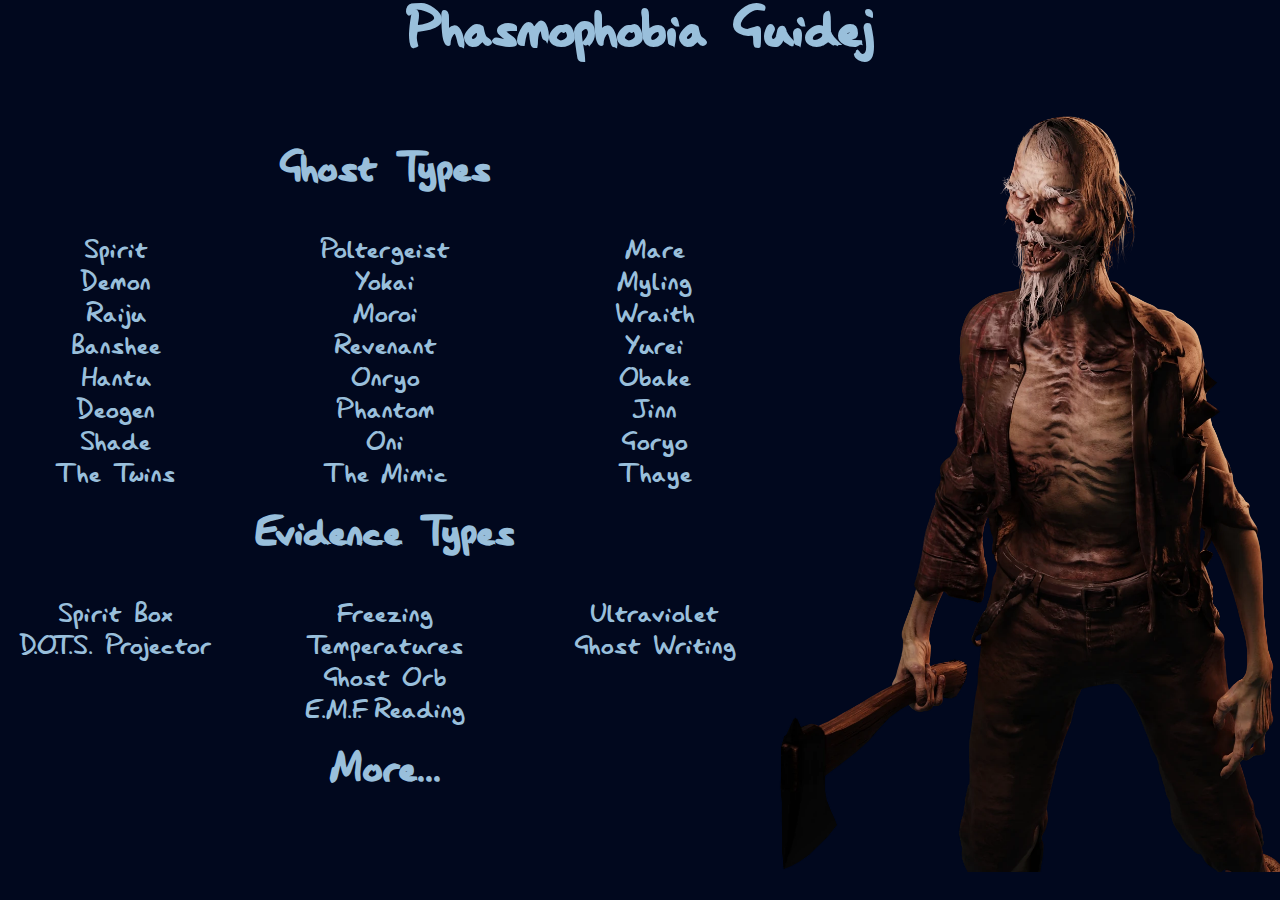
==== index.html @ 20608909 "format" ====
<html lang="en">

<head>
    <meta charset="UTF-8">
    <meta name="viewport" content="width=device-width, initial-scale=1.0">
    <title>Phasmophobia Guide</title>
    <link rel="stylesheet" href="styles.css">
</head>
<body>
    <h1>
        Phasmophobia Guidej
    </h1>

    <div style="position: relative;">
        <img src="homepage_ghost.png" width="auto" height="85%" style="float: right; left: 5%; margin-top: 0px;">
    </div>
     
    <div class="wrapper">
        <h2>
            Ghost Types
        </h2>
        <div class="ghost-wrapper">
            <div class = "gcol1">
                <a href="ghost types/spirit.html" style="display:inline-block; text-decoration:none; color:#99bfdb;" class="Spirit"><div>Spirit</div></a>
                <a href="ghost types/demon.html" style="display:inline-block; text-decoration:none; color:#99bfdb; margin-left: 0%;" class = "Demon"><div>Demon</div></a>
                <a href="ghost types/raiju.html" style="display:inline-block; text-decoration:none; color:#99bfdb; margin-left: 0%;" class = "Raiju"><div>Raiju</div></a>
                <a href="ghost types/banshee.html" style="display:inline-block; text-decoration:none; color:#99bfdb; margin-left: 0%;" class = "Banshee"><div>Banshee</div></a>
                <a href="ghost types/hantu.html" style="display:inline-block; text-decoration:none; color:#99bfdb; margin-left: 0%;" class = "Hantu"><div>Hantu</div></a>
                <a href="ghost types/deogen.html" style="display:inline-block; text-decoration:none; color:#99bfdb; margin-left: 0%;" class = "Deogen"><div>Deogen</div></a>
                <a href="ghost types/shade.html" style="display:inline-block; text-decoration:none; color:#99bfdb; margin-left: 0%;" class = "Shade"><div>Shade</div></a>
                <a href="ghost types/the_twins.html" style="display:inline-block; text-decoration:none; color:#99bfdb; margin-left: 0%;" class = "The_Twins"><div>The Twins</div></a>
            </div>
    
            <div class = "gcol2">
                <a href="ghost types/poltergeist.html" style="display:inline-block; text-decoration:none; color:#99bfdb; margin-left: 0%;" class = "Poltergeist"><div>Poltergeist</div></a>
                <a href="ghost types/yokai.html" style="display:inline-block; text-decoration:none; color:#99bfdb; margin-left: 0%;" class = "Yokai"><div>Yokai</div></a>
                <a href="ghost types/moroi.html" style="display:inline-block; text-decoration:none; color:#99bfdb; margin-left: 0%;" class = "Moroi"><div>Moroi</div></a>
                <a href="ghost types/revenant.html" style="display:inline-block; text-decoration:none; color:#99bfdb; margin-left: 0%;" class = "Revenant"><div>Revenant</div></a>
                <a href="ghost types/onryo.html" style="display:inline-block; text-decoration:none; color:#99bfdb; margin-left: 0%;" class = "Onryo"><div>Onryo</div></a>
                <a href="ghost types/phantom.html" style="display:inline-block; text-decoration:none; color:#99bfdb; margin-left: 0%;" class = "Phantom"><div>Phantom</div></a>
                <a href="ghost types/oni.html" style="display:inline-block; text-decoration:none; color:#99bfdb; margin-left: 0%;" class = "Oni"><div>Oni</div></a>
                <a href="ghost types/the_mimic.html" style="display:inline-block; text-decoration:none; color:#99bfdb; margin-left: 0%;" class = "The_Mimic"><div>The Mimic</div></a>
            </div>
                
            <div class = "gcol3">
                <a href="ghost types/mare.html" style="display:inline-block; text-decoration:none; color:#99bfdb; margin-left: 0%;" class = "Mare"><div>Mare</div></a>
                <a href="ghost types/myling.html" style="display:inline-block; text-decoration:none; color:#99bfdb; margin-left: 0%;" class = "Myling"><div>Myling</div></a>
                <a href="ghost types/wraith.html" style="display:inline-block; text-decoration:none; color:#99bfdb; margin-left: 0%;" class = "Wraith"><div>Wraith</div></a>
                <a href="ghost types/yurei.html" style="display:inline-block; text-decoration:none; color:#99bfdb; margin-left: 0%;" class = "Yurei"><div>Yurei</div></a>
                <a href="ghost types/obake.html" style="display:inline-block; text-decoration:none; color:#99bfdb; margin-left: 0%;" class = "Obake"><div>Obake</div></a>
                <a href="ghost types/jinn.html" style="display:inline-block; text-decoration:none; color:#99bfdb; margin-left: 0%;" class = "Jinn"><div>Jinn</div></a>
                <a href="ghost types/goryo.html" style="display:inline-block; text-decoration:none; color:#99bfdb; margin-left: 0%;" class = "Goryo"><div>Goryo</div></a>
                <a href="ghost types/thaye.html" style="display:inline-block; text-decoration:none; color:#99bfdb; margin-left: 0%;" class = "Thaye"><div>Thaye</div></a>
            </div>   
        </div>
        
        <h2>
            Evidence Types
        </h2>

        <div class="evidence-wrapper">
            <div class = "ecol1">
                <a href="evidence/box" style="display:inline-block; text-decoration:none; color:#99bfdb; margin-left: 0%;" class = "box"><div>Spirit Box</div></a>
                <a href="dots/box" style="display:inline-block; text-decoration:none; color:#99bfdb; margin-left: 0%;" class = "dots"><div>D.O.T.S. Projector</div></a>
            </div>
    
            <div class = "ecol2">
                <a href="evidence/freezing" style="display:inline-block; text-decoration:none; color:#99bfdb; margin-left: 0%;" class = "freezing"><div>Freezing Temperatures</div></a>
                <a href="evidence/orb" style="display:inline-block; text-decoration:none; color:#99bfdb; margin-left: 0%;" class = "orb"><div>Ghost Orb</div></a>
                <a href="evidence/emf" style="display:inline-block; text-decoration:none; color:#99bfdb; margin-left: 0%;" class = "emf"><div>E.M.F. Reading</div></a>
            </div>
    
            <div class = "ecol3">
                <a href="evidence/uv" style="display:inline-block; text-decoration:none; color:#99bfdb; margin-left: 0%;" class = "uv"><div>Ultraviolet</div></a>
                <a href="evidence/writing" style="display:inline-block; text-decoration:none; color:#99bfdb; margin-left: 0%;" class = "writing"><div>Ghost Writing</div></a>
            </div>
        </div>

        <a href="other/more.html" style="display:inline-block; text-decoration:none;" class = "more">
            <h2>More...</h2>
        </a>

    </div>
</body>
</html>
---- styles.css ----
@font-face {
    font-family: 'lazy_dog';
    src: url('lazy_dog.ttf') format('truetype');
}

body {
    margin: .5;
    background: #01081e;
    opacity: 1;
    text-align: center;
    font-size: xx-large;
    font-family: 'lazy_dog', sans-serif;
    
}

h1 {
    color: #99bfdb;
    font-size: 2em;
    text-align: center;
}

h2 {
    color: #99bfdb;
    font-size: 1.5em;
    text-align: center;
}

.wrapper {
    display: flex;
    flex-direction: column;
}

.ghost-wrapper{
    display: flex;
    justify-content: space-between;
}

.evidence-wrapper {
    display: flex;
    justify-content: space-between;

}

.gcol1,
.gcol2,
.gcol3 {
    flex-basis: 30%;
    display: flex;
    flex-direction: column;
    align-items: center;
    margin-bottom: -20px;
}

.ecol1,
.ecol2,
.ecol3 {
    flex-basis: 30%;
    display: flex;
    flex-direction: column;
    align-items: center;
    margin-bottom: -20px;
}
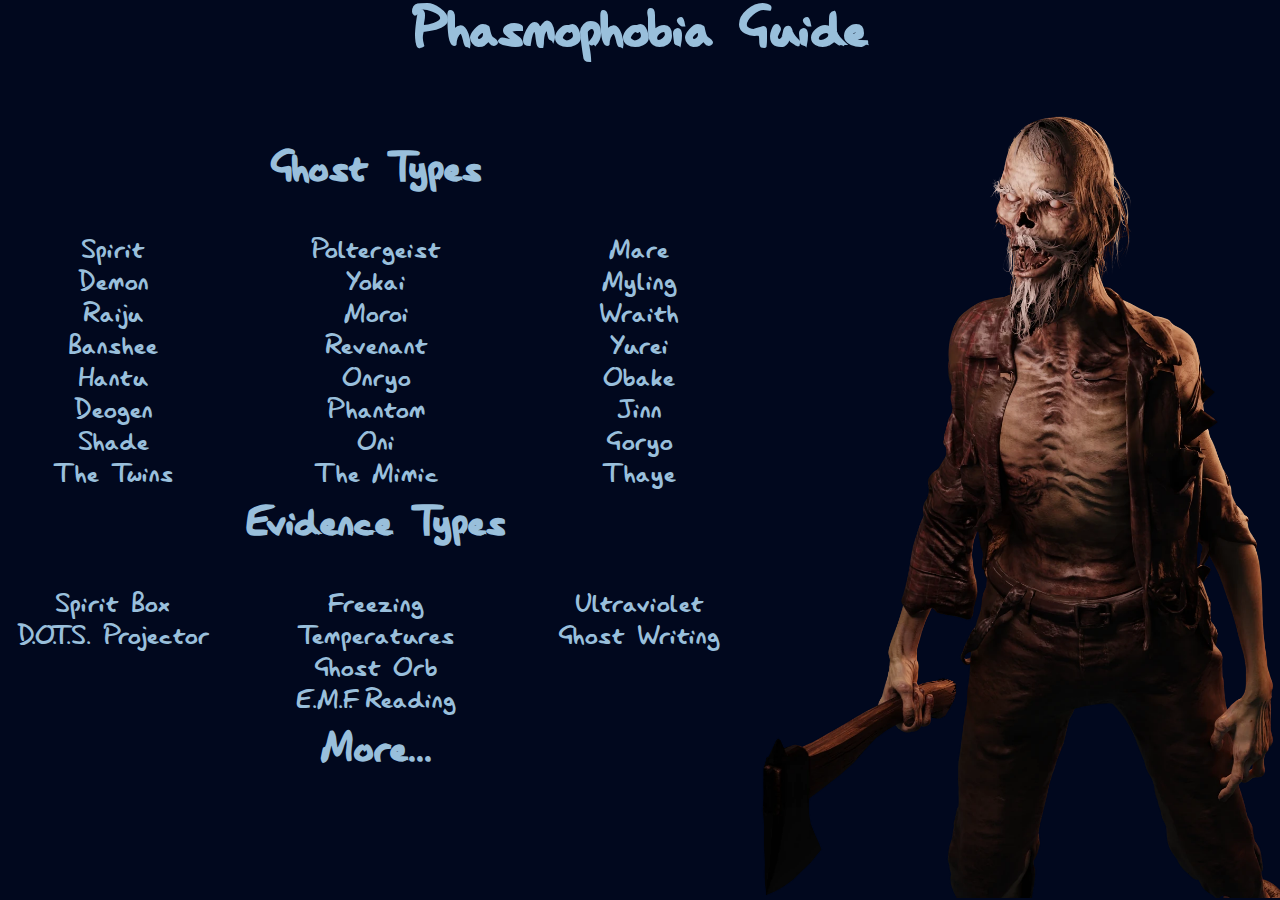
==== commit ecec8235: "format" ====
--- a/index.html
+++ b/index.html
@@ -8,11 +8,11 @@
 </head>
 <body>
     <h1>
-        Phasmophobia Guidej
+        Phasmophobia Guide
     </h1>
 
     <div style="position: relative;">
-        <img src="homepage_ghost.png" width="auto" height="85%" style="float: right; left: 5%; margin-top: 0px;">
+        <img src="homepage_ghost.png" width="auto" height="88%" style="float: right; left: 5%; margin-top: 0px;">
     </div>
      
     <div class="wrapper">
--- a/styles.css
+++ b/styles.css
@@ -48,7 +48,7 @@
     display: flex;
     flex-direction: column;
     align-items: center;
-    margin-bottom: -20px;
+    margin-bottom: -30px;
 }
 
 .ecol1,
@@ -58,6 +58,6 @@
     display: flex;
     flex-direction: column;
     align-items: center;
-    margin-bottom: -20px;
+    margin-bottom: -30px;
 }
 
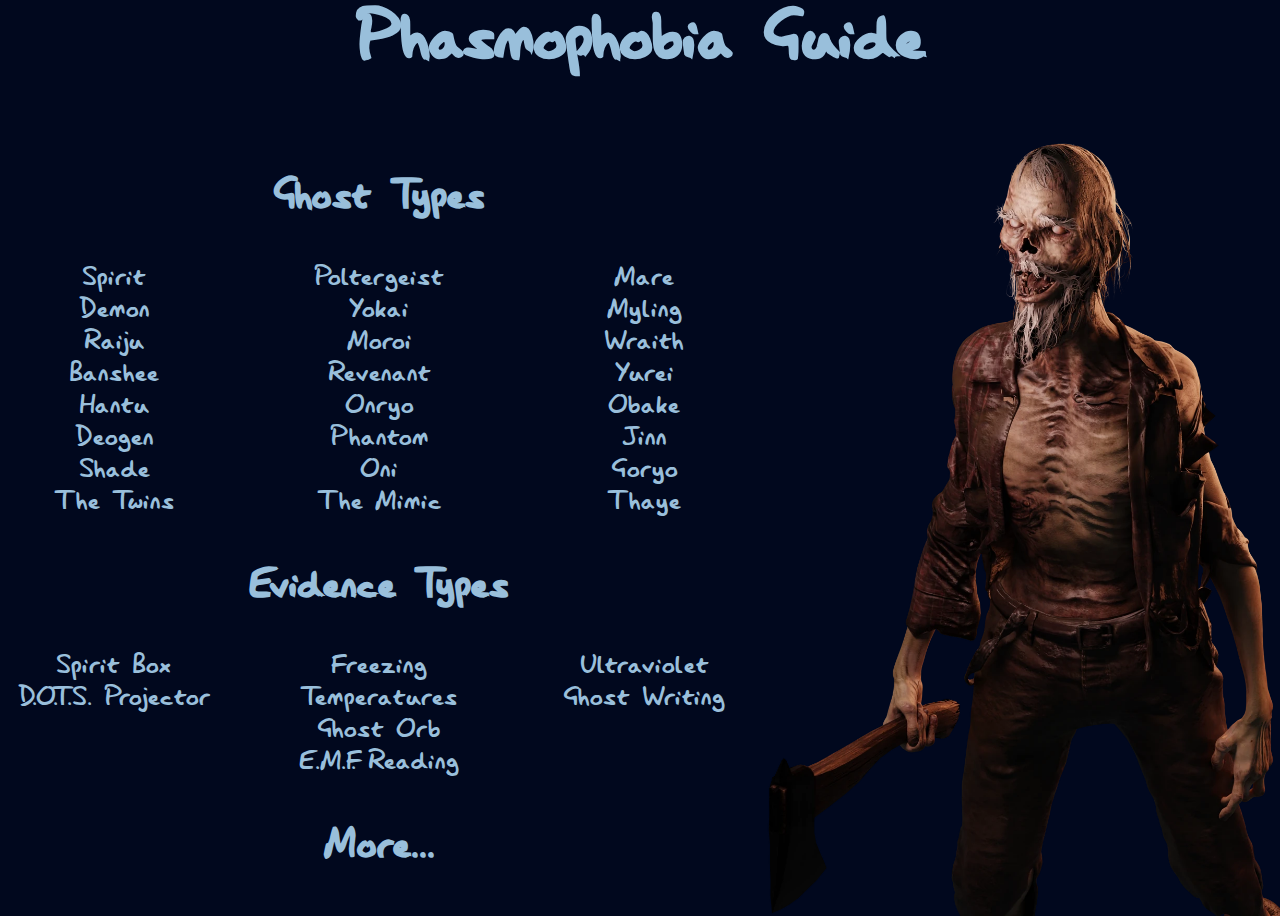
==== commit 0aae3a71: "formatting" ====
--- a/index.html
+++ b/index.html
@@ -12,7 +12,7 @@
     </h1>
 
     <div style="position: relative;">
-        <img src="homepage_ghost.png" width="auto" height="88%" style="float: right; left: 5%; margin-top: 0px;">
+        <img src="homepage_ghost.png" width="auto" height="87%" style="float: right; left: 5%; margin-top: 0px;">
     </div>
      
     <div class="wrapper">
--- a/styles.css
+++ b/styles.css
@@ -15,7 +15,7 @@
 
 h1 {
     color: #99bfdb;
-    font-size: 2em;
+    font-size: 2.5em;
     text-align: center;
 }
 
@@ -25,9 +25,17 @@
     text-align: center;
 }
 
+h3 {
+    color: #99bfdb;
+    font-size: 1.5em;
+    text-align: left;
+    margin-bottom: -10px;
+}
+
 .wrapper {
     display: flex;
     flex-direction: column;
+    color: #99bfdb;
 }
 
 .ghost-wrapper{
@@ -48,7 +56,7 @@
     display: flex;
     flex-direction: column;
     align-items: center;
-    margin-bottom: -30px;
+    margin-bottom: 5px;
 }
 
 .ecol1,
@@ -58,6 +66,7 @@
     display: flex;
     flex-direction: column;
     align-items: center;
-    margin-bottom: -30px;
+    margin-bottom: 5px;
 }
 
+
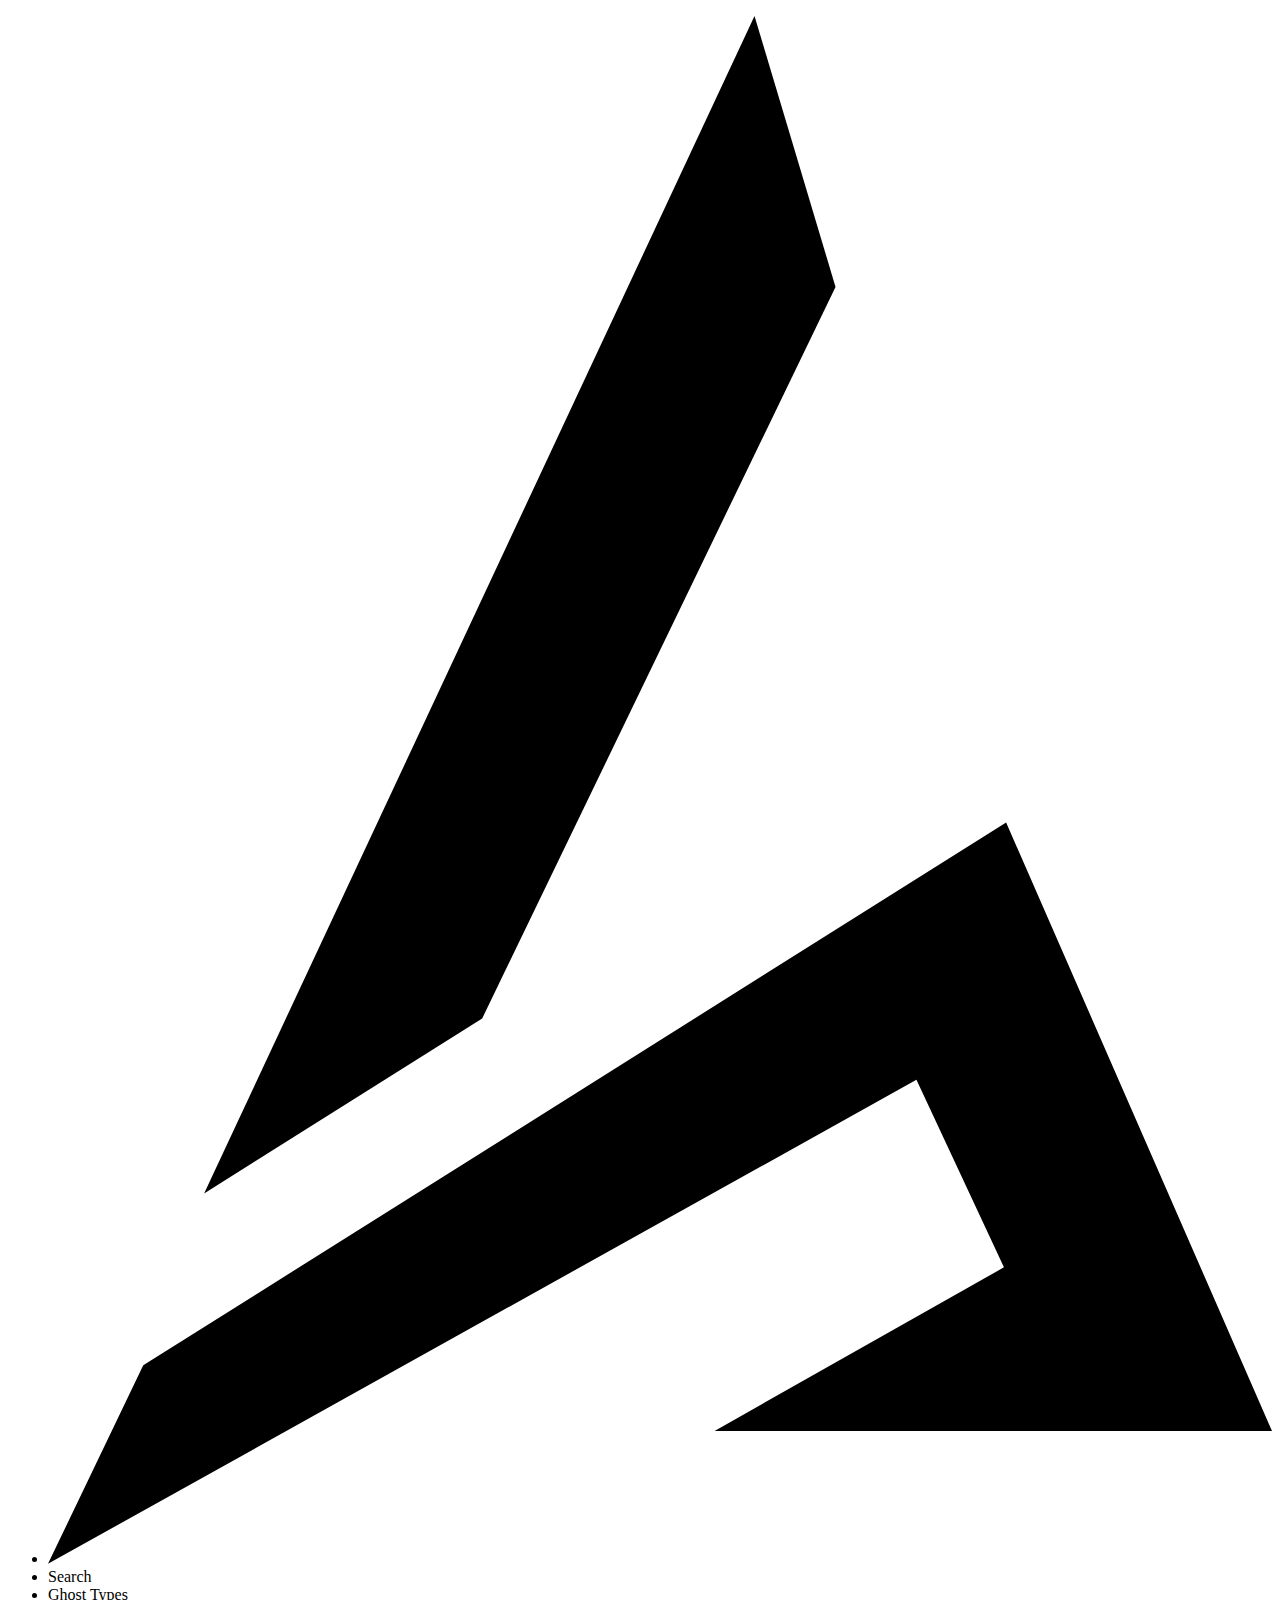
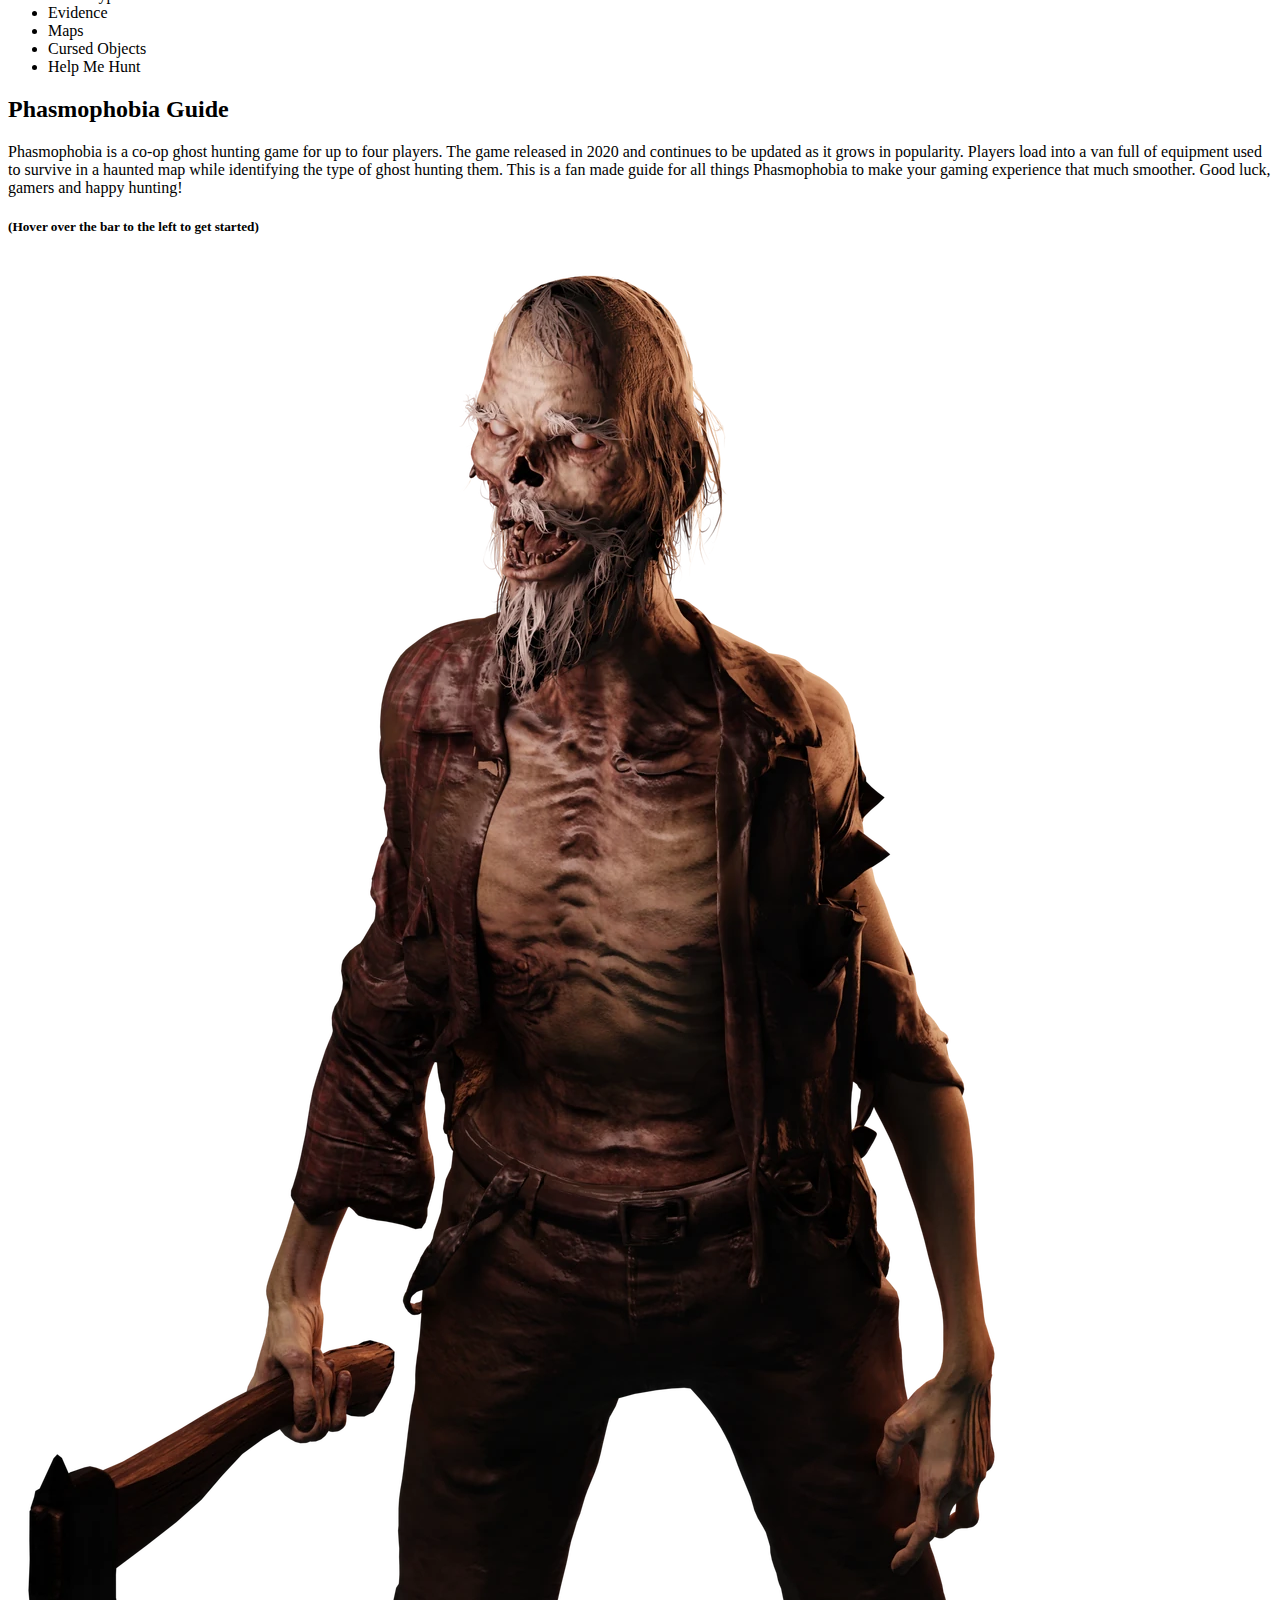
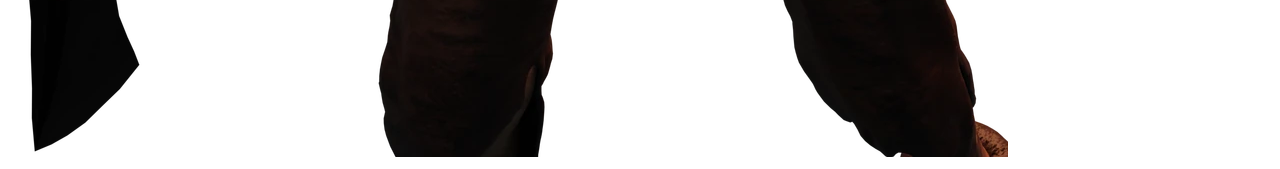
==== commit edc9e10d: "overhauling the home page to be more of a simple homepage which can then navigate to more specific p" ====
--- a/index.html
+++ b/index.html
@@ -1,85 +1,77 @@
-<html lang="en">
-
-<head>
-    <meta charset="UTF-8">
-    <meta name="viewport" content="width=device-width, initial-scale=1.0">
-    <title>Phasmophobia Guide</title>
-    <link rel="stylesheet" href="styles.css">
-</head>
-<body>
-    <h1>
-        Phasmophobia Guide
-    </h1>
-
-    <div style="position: relative;">
-        <img src="homepage_ghost.png" width="auto" height="87%" style="float: right; left: 5%; margin-top: 0px;">
-    </div>
-     
-    <div class="wrapper">
-        <h2>
-            Ghost Types
-        </h2>
-        <div class="ghost-wrapper">
-            <div class = "gcol1">
-                <a href="ghost types/spirit.html" style="display:inline-block; text-decoration:none; color:#99bfdb;" class="Spirit"><div>Spirit</div></a>
-                <a href="ghost types/demon.html" style="display:inline-block; text-decoration:none; color:#99bfdb; margin-left: 0%;" class = "Demon"><div>Demon</div></a>
-                <a href="ghost types/raiju.html" style="display:inline-block; text-decoration:none; color:#99bfdb; margin-left: 0%;" class = "Raiju"><div>Raiju</div></a>
-                <a href="ghost types/banshee.html" style="display:inline-block; text-decoration:none; color:#99bfdb; margin-left: 0%;" class = "Banshee"><div>Banshee</div></a>
-                <a href="ghost types/hantu.html" style="display:inline-block; text-decoration:none; color:#99bfdb; margin-left: 0%;" class = "Hantu"><div>Hantu</div></a>
-                <a href="ghost types/deogen.html" style="display:inline-block; text-decoration:none; color:#99bfdb; margin-left: 0%;" class = "Deogen"><div>Deogen</div></a>
-                <a href="ghost types/shade.html" style="display:inline-block; text-decoration:none; color:#99bfdb; margin-left: 0%;" class = "Shade"><div>Shade</div></a>
-                <a href="ghost types/the_twins.html" style="display:inline-block; text-decoration:none; color:#99bfdb; margin-left: 0%;" class = "The_Twins"><div>The Twins</div></a>
-            </div>
-    
-            <div class = "gcol2">
-                <a href="ghost types/poltergeist.html" style="display:inline-block; text-decoration:none; color:#99bfdb; margin-left: 0%;" class = "Poltergeist"><div>Poltergeist</div></a>
-                <a href="ghost types/yokai.html" style="display:inline-block; text-decoration:none; color:#99bfdb; margin-left: 0%;" class = "Yokai"><div>Yokai</div></a>
-                <a href="ghost types/moroi.html" style="display:inline-block; text-decoration:none; color:#99bfdb; margin-left: 0%;" class = "Moroi"><div>Moroi</div></a>
-                <a href="ghost types/revenant.html" style="display:inline-block; text-decoration:none; color:#99bfdb; margin-left: 0%;" class = "Revenant"><div>Revenant</div></a>
-                <a href="ghost types/onryo.html" style="display:inline-block; text-decoration:none; color:#99bfdb; margin-left: 0%;" class = "Onryo"><div>Onryo</div></a>
-                <a href="ghost types/phantom.html" style="display:inline-block; text-decoration:none; color:#99bfdb; margin-left: 0%;" class = "Phantom"><div>Phantom</div></a>
-                <a href="ghost types/oni.html" style="display:inline-block; text-decoration:none; color:#99bfdb; margin-left: 0%;" class = "Oni"><div>Oni</div></a>
-                <a href="ghost types/the_mimic.html" style="display:inline-block; text-decoration:none; color:#99bfdb; margin-left: 0%;" class = "The_Mimic"><div>The Mimic</div></a>
-            </div>
-                
-            <div class = "gcol3">
-                <a href="ghost types/mare.html" style="display:inline-block; text-decoration:none; color:#99bfdb; margin-left: 0%;" class = "Mare"><div>Mare</div></a>
-                <a href="ghost types/myling.html" style="display:inline-block; text-decoration:none; color:#99bfdb; margin-left: 0%;" class = "Myling"><div>Myling</div></a>
-                <a href="ghost types/wraith.html" style="display:inline-block; text-decoration:none; color:#99bfdb; margin-left: 0%;" class = "Wraith"><div>Wraith</div></a>
-                <a href="ghost types/yurei.html" style="display:inline-block; text-decoration:none; color:#99bfdb; margin-left: 0%;" class = "Yurei"><div>Yurei</div></a>
-                <a href="ghost types/obake.html" style="display:inline-block; text-decoration:none; color:#99bfdb; margin-left: 0%;" class = "Obake"><div>Obake</div></a>
-                <a href="ghost types/jinn.html" style="display:inline-block; text-decoration:none; color:#99bfdb; margin-left: 0%;" class = "Jinn"><div>Jinn</div></a>
-                <a href="ghost types/goryo.html" style="display:inline-block; text-decoration:none; color:#99bfdb; margin-left: 0%;" class = "Goryo"><div>Goryo</div></a>
-                <a href="ghost types/thaye.html" style="display:inline-block; text-decoration:none; color:#99bfdb; margin-left: 0%;" class = "Thaye"><div>Thaye</div></a>
-            </div>   
-        </div>
-        
-        <h2>
-            Evidence Types
-        </h2>
-
-        <div class="evidence-wrapper">
-            <div class = "ecol1">
-                <a href="evidence/box" style="display:inline-block; text-decoration:none; color:#99bfdb; margin-left: 0%;" class = "box"><div>Spirit Box</div></a>
-                <a href="dots/box" style="display:inline-block; text-decoration:none; color:#99bfdb; margin-left: 0%;" class = "dots"><div>D.O.T.S. Projector</div></a>
-            </div>
-    
-            <div class = "ecol2">
-                <a href="evidence/freezing" style="display:inline-block; text-decoration:none; color:#99bfdb; margin-left: 0%;" class = "freezing"><div>Freezing Temperatures</div></a>
-                <a href="evidence/orb" style="display:inline-block; text-decoration:none; color:#99bfdb; margin-left: 0%;" class = "orb"><div>Ghost Orb</div></a>
-                <a href="evidence/emf" style="display:inline-block; text-decoration:none; color:#99bfdb; margin-left: 0%;" class = "emf"><div>E.M.F. Reading</div></a>
-            </div>
-    
-            <div class = "ecol3">
-                <a href="evidence/uv" style="display:inline-block; text-decoration:none; color:#99bfdb; margin-left: 0%;" class = "uv"><div>Ultraviolet</div></a>
-                <a href="evidence/writing" style="display:inline-block; text-decoration:none; color:#99bfdb; margin-left: 0%;" class = "writing"><div>Ghost Writing</div></a>
-            </div>
-        </div>
-
-        <a href="other/more.html" style="display:inline-block; text-decoration:none;" class = "more">
-            <h2>More...</h2>
-        </a>
-
-    </div>
-</body>
-</html>+<!--code inspo for navigation sidebar taken from Areal Alien-->
+<!-- Navbar -->
+<!DOCTYPE html>
+<html>
+    <nav id="navbar">
+        <ul class="navbar-items flexbox-col">
+          <li class="navbar-logo flexbox-left">
+            <a class="navbar-item-inner flexbox">
+              <svg xmlns="http://www.w3.org/2000/svg" id="Layer_1" data-name="Layer 1" viewBox="0 0 1438.88 1819.54">
+                <polygon points="925.79 318.48 830.56 0 183.51 1384.12 510.41 1178.46 925.79 318.48"/>
+                <polygon points="1438.88 1663.28 1126.35 948.08 111.98 1586.26 0 1819.54 1020.91 1250.57 1123.78 1471.02 783.64 1663.28 1438.88 1663.28"/>
+              </svg>
+            </a>
+          </li>
+          <li class="navbar-item flexbox-left">
+            <a class="navbar-item-inner flexbox-left">
+              <div class="navbar-item-inner-icon-wrapper flexbox">
+                <ion-icon name="search-outline"></ion-icon>
+              </div>
+              <span class="link-text">Search</span>
+            </a>
+          </li>
+          <li class="navbar-item flexbox-left">
+            <a class="navbar-item-inner flexbox-left">
+              <div class="navbar-item-inner-icon-wrapper flexbox">
+                <ion-icon name="ghost-icon"></ion-icon>
+              </div>
+              <span class="link-text">Ghost Types</span>
+            </a>
+          </li>
+          <li class="navbar-item flexbox-left">
+            <a class="navbar-item-inner flexbox-left">
+              <div class="navbar-item-inner-icon-wrapper flexbox">
+                <ion-icon name="folder-open-outline"></ion-icon>
+              </div>
+              <span class="link-text">Evidence</span>
+            </a>
+          </li>
+          <li class="navbar-item flexbox-left">
+            <a class="navbar-item-inner flexbox-left">
+              <div class="navbar-item-inner-icon-wrapper flexbox">
+                <ion-icon name="house-outline"></ion-icon>
+              </div>
+              <span class="link-text">Maps</span>
+            </a>
+          </li>
+          <li class="navbar-item flexbox-left">
+            <a class="navbar-item-inner flexbox-left">
+              <div class="navbar-item-inner-icon-wrapper flexbox">
+                <ion-icon name="Biohazard-outline"></ion-icon>
+              </div>
+              <span class="link-text">Cursed Objects</span>
+            </a>
+          </li>
+          <li class="navbar-item flexbox-left">
+            <a class="navbar-item-inner flexbox-left">
+              <div class="navbar-item-inner-icon-wrapper flexbox">
+                <ion-icon name="chatbubbles-outline"></ion-icon>
+              </div>
+              <span class="link-text">Help Me Hunt</span>
+            </a>
+          </li>
+        </ul>
+      </nav>
+      
+      <!-- Main -->
+      <main id="main" class="flexbox-col">
+        <h2>Phasmophobia Guide</h2>
+        <p>Phasmophobia is a co-op ghost hunting game for up to four players. The game released in 2020 and 
+            continues to be updated as it grows in popularity. Players load into a van full of equipment used to 
+            survive in a haunted map while identifying the type of ghost hunting them. This is a fan made guide for 
+            all things Phasmophobia to make your gaming experience that much smoother. Good luck, gamers and happy hunting!
+        </p>
+        <h5>(Hover over the bar to the left to get started)</h5>
+        <img src="homepage_ghost.png":align="right"/>
+      </main>
+</html>
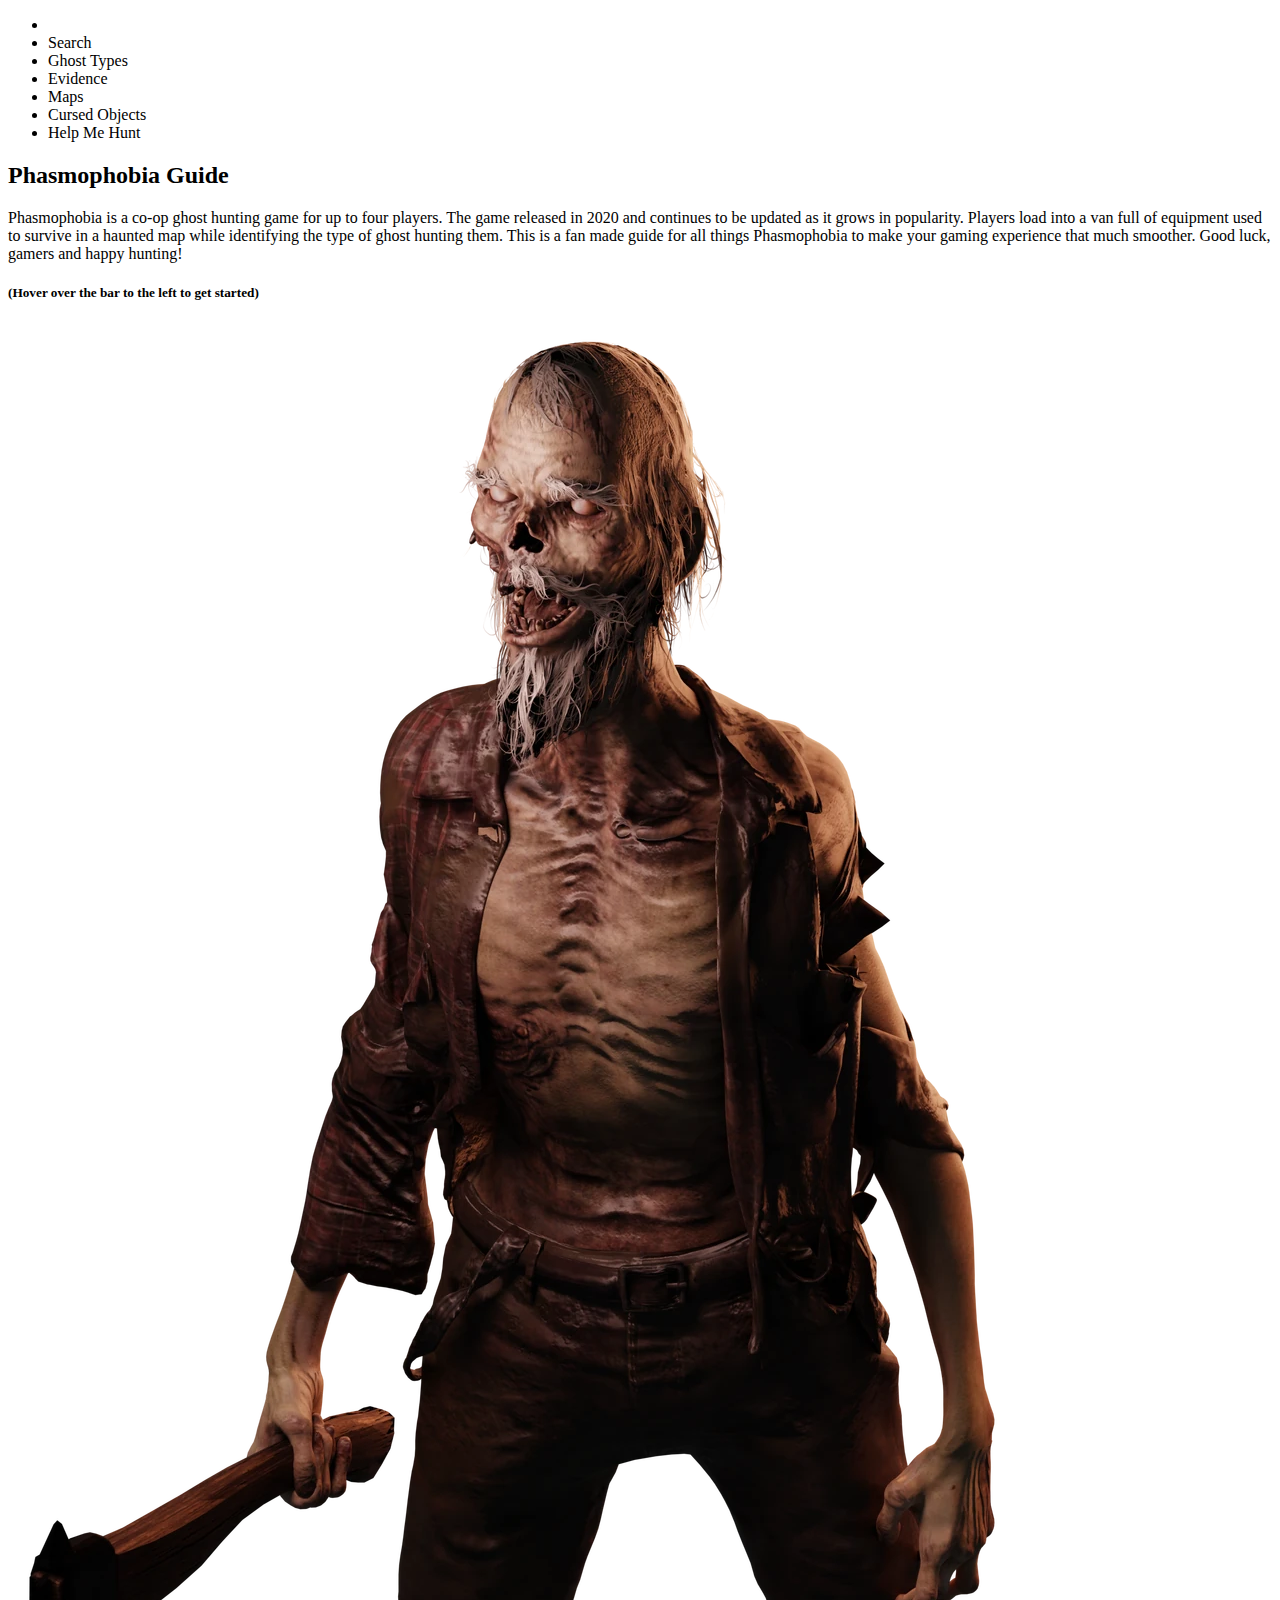
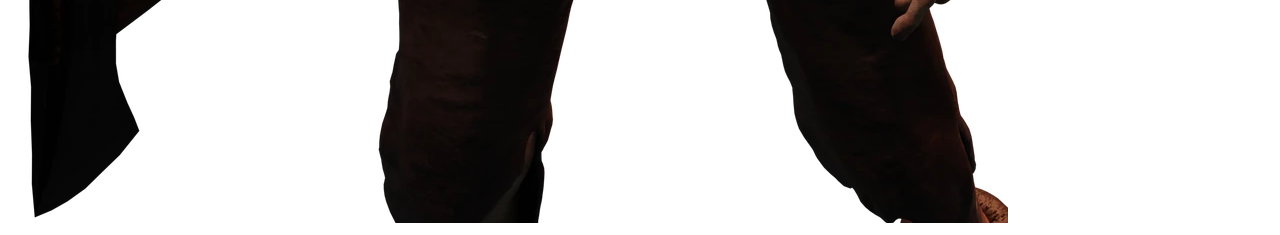
==== commit ae20ceb3: "fixing changes made by overhaul" ====
--- a/index.html
+++ b/index.html
@@ -2,15 +2,17 @@
 <!-- Navbar -->
 <!DOCTYPE html>
 <html>
-    <nav id="navbar">
+  <head></head>
+    <body>
+      <nav id="navbar">
         <ul class="navbar-items flexbox-col">
           <li class="navbar-logo flexbox-left">
             <a class="navbar-item-inner flexbox">
-              <svg xmlns="http://www.w3.org/2000/svg" id="Layer_1" data-name="Layer 1" viewBox="0 0 1438.88 1819.54">
+              <!--<svg xmlns="http://www.w3.org/2000/svg" id="Layer_1" data-name="Layer 1" viewBox="0 0 1438.88 1819.54">
                 <polygon points="925.79 318.48 830.56 0 183.51 1384.12 510.41 1178.46 925.79 318.48"/>
                 <polygon points="1438.88 1663.28 1126.35 948.08 111.98 1586.26 0 1819.54 1020.91 1250.57 1123.78 1471.02 783.64 1663.28 1438.88 1663.28"/>
-              </svg>
-            </a>
+              </svg>-->
+            </a> 
           </li>
           <li class="navbar-item flexbox-left">
             <a class="navbar-item-inner flexbox-left">
@@ -20,7 +22,7 @@
               <span class="link-text">Search</span>
             </a>
           </li>
-          <li class="navbar-item flexbox-left">
+          <li class="navbar-item  flexbox-left">
             <a class="navbar-item-inner flexbox-left">
               <div class="navbar-item-inner-icon-wrapper flexbox">
                 <ion-icon name="ghost-icon"></ion-icon>
@@ -74,4 +76,6 @@
         <h5>(Hover over the bar to the left to get started)</h5>
         <img src="homepage_ghost.png":align="right"/>
       </main>
+    </body>
 </html>
+    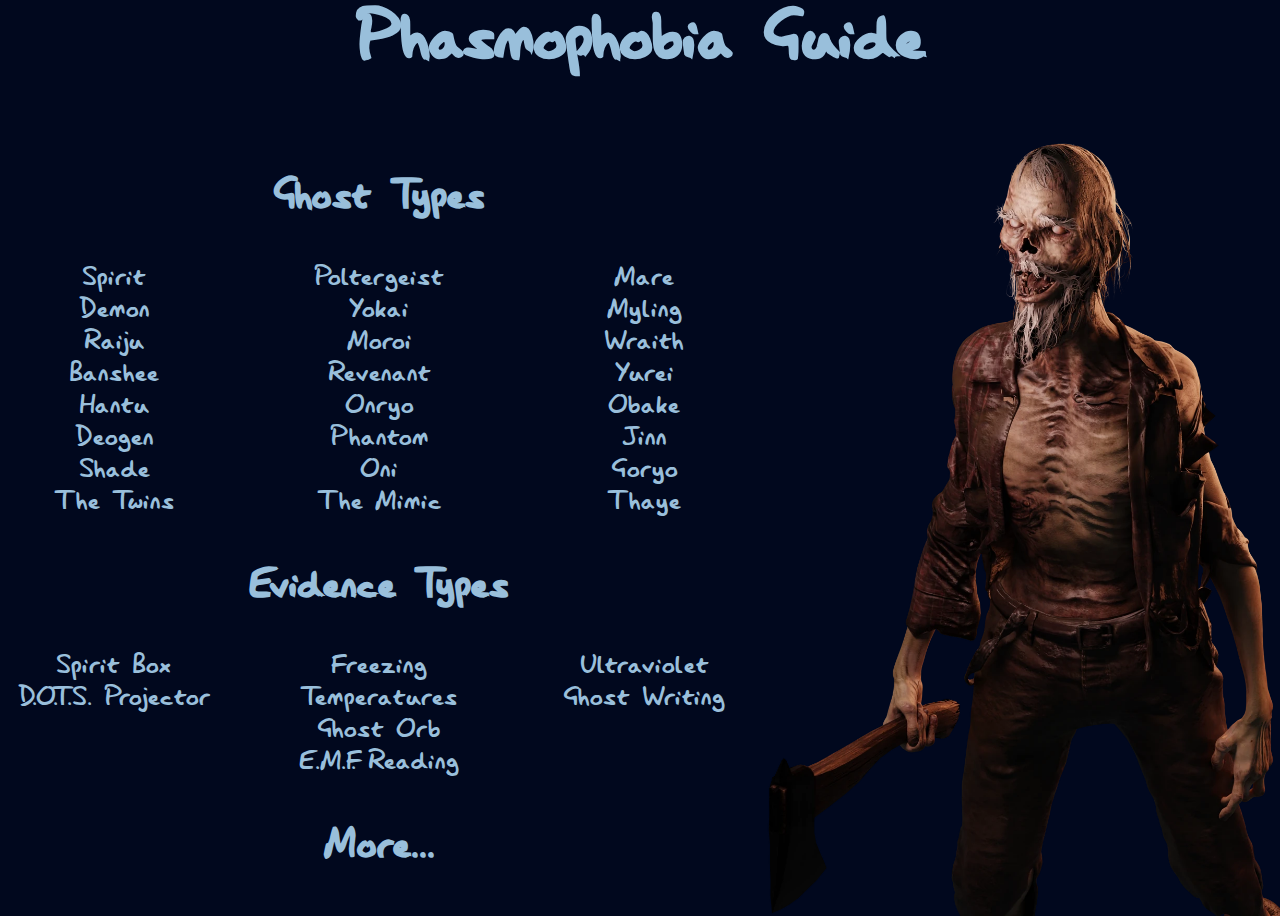
==== commit 6c732334: "back to old home screen style - adding functionality to "more"" ====
--- a/index.html
+++ b/index.html
@@ -1,81 +1,85 @@
-<!--code inspo for navigation sidebar taken from Areal Alien-->
-<!-- Navbar -->
-<!DOCTYPE html>
-<html>
-  <head></head>
-    <body>
-      <nav id="navbar">
-        <ul class="navbar-items flexbox-col">
-          <li class="navbar-logo flexbox-left">
-            <a class="navbar-item-inner flexbox">
-              <!--<svg xmlns="http://www.w3.org/2000/svg" id="Layer_1" data-name="Layer 1" viewBox="0 0 1438.88 1819.54">
-                <polygon points="925.79 318.48 830.56 0 183.51 1384.12 510.41 1178.46 925.79 318.48"/>
-                <polygon points="1438.88 1663.28 1126.35 948.08 111.98 1586.26 0 1819.54 1020.91 1250.57 1123.78 1471.02 783.64 1663.28 1438.88 1663.28"/>
-              </svg>-->
-            </a> 
-          </li>
-          <li class="navbar-item flexbox-left">
-            <a class="navbar-item-inner flexbox-left">
-              <div class="navbar-item-inner-icon-wrapper flexbox">
-                <ion-icon name="search-outline"></ion-icon>
-              </div>
-              <span class="link-text">Search</span>
-            </a>
-          </li>
-          <li class="navbar-item  flexbox-left">
-            <a class="navbar-item-inner flexbox-left">
-              <div class="navbar-item-inner-icon-wrapper flexbox">
-                <ion-icon name="ghost-icon"></ion-icon>
-              </div>
-              <span class="link-text">Ghost Types</span>
-            </a>
-          </li>
-          <li class="navbar-item flexbox-left">
-            <a class="navbar-item-inner flexbox-left">
-              <div class="navbar-item-inner-icon-wrapper flexbox">
-                <ion-icon name="folder-open-outline"></ion-icon>
-              </div>
-              <span class="link-text">Evidence</span>
-            </a>
-          </li>
-          <li class="navbar-item flexbox-left">
-            <a class="navbar-item-inner flexbox-left">
-              <div class="navbar-item-inner-icon-wrapper flexbox">
-                <ion-icon name="house-outline"></ion-icon>
-              </div>
-              <span class="link-text">Maps</span>
-            </a>
-          </li>
-          <li class="navbar-item flexbox-left">
-            <a class="navbar-item-inner flexbox-left">
-              <div class="navbar-item-inner-icon-wrapper flexbox">
-                <ion-icon name="Biohazard-outline"></ion-icon>
-              </div>
-              <span class="link-text">Cursed Objects</span>
-            </a>
-          </li>
-          <li class="navbar-item flexbox-left">
-            <a class="navbar-item-inner flexbox-left">
-              <div class="navbar-item-inner-icon-wrapper flexbox">
-                <ion-icon name="chatbubbles-outline"></ion-icon>
-              </div>
-              <span class="link-text">Help Me Hunt</span>
-            </a>
-          </li>
-        </ul>
-      </nav>
-      
-      <!-- Main -->
-      <main id="main" class="flexbox-col">
-        <h2>Phasmophobia Guide</h2>
-        <p>Phasmophobia is a co-op ghost hunting game for up to four players. The game released in 2020 and 
-            continues to be updated as it grows in popularity. Players load into a van full of equipment used to 
-            survive in a haunted map while identifying the type of ghost hunting them. This is a fan made guide for 
-            all things Phasmophobia to make your gaming experience that much smoother. Good luck, gamers and happy hunting!
-        </p>
-        <h5>(Hover over the bar to the left to get started)</h5>
-        <img src="homepage_ghost.png":align="right"/>
-      </main>
-    </body>
-</html>
-    +<html lang="en"></html>
+
+<head>
+    <meta charset="UTF-8">
+    <meta name="viewport" content="width=device-width, initial-scale=1.0">
+    <title>Phasmophobia Guide</title>
+    <link rel="stylesheet" href="styles.css">
+</head>
+<body>
+    <h1>
+        Phasmophobia Guide
+    </h1>
+
+    <div style="position: relative;">
+        <img src="homepage_ghost.png" width="auto" height="87%" style="float: right; left: 5%; margin-top: 0px;">
+    </div>
+     
+    <div class="wrapper">
+        <h2>
+            Ghost Types
+        </h2>
+        <div class="ghost-wrapper">
+            <div class = "gcol1">
+                <a href="ghost types/spirit.html" style="display:inline-block; text-decoration:none; color:#99bfdb;" class="Spirit"><div>Spirit</div></a>
+                <a href="ghost types/demon.html" style="display:inline-block; text-decoration:none; color:#99bfdb; margin-left: 0%;" class = "Demon"><div>Demon</div></a>
+                <a href="ghost types/raiju.html" style="display:inline-block; text-decoration:none; color:#99bfdb; margin-left: 0%;" class = "Raiju"><div>Raiju</div></a>
+                <a href="ghost types/banshee.html" style="display:inline-block; text-decoration:none; color:#99bfdb; margin-left: 0%;" class = "Banshee"><div>Banshee</div></a>
+                <a href="ghost types/hantu.html" style="display:inline-block; text-decoration:none; color:#99bfdb; margin-left: 0%;" class = "Hantu"><div>Hantu</div></a>
+                <a href="ghost types/deogen.html" style="display:inline-block; text-decoration:none; color:#99bfdb; margin-left: 0%;" class = "Deogen"><div>Deogen</div></a>
+                <a href="ghost types/shade.html" style="display:inline-block; text-decoration:none; color:#99bfdb; margin-left: 0%;" class = "Shade"><div>Shade</div></a>
+                <a href="ghost types/the_twins.html" style="display:inline-block; text-decoration:none; color:#99bfdb; margin-left: 0%;" class = "The_Twins"><div>The Twins</div></a>
+            </div>
+    
+            <div class = "gcol2">
+                <a href="ghost types/poltergeist.html" style="display:inline-block; text-decoration:none; color:#99bfdb; margin-left: 0%;" class = "Poltergeist"><div>Poltergeist</div></a>
+                <a href="ghost types/yokai.html" style="display:inline-block; text-decoration:none; color:#99bfdb; margin-left: 0%;" class = "Yokai"><div>Yokai</div></a>
+                <a href="ghost types/moroi.html" style="display:inline-block; text-decoration:none; color:#99bfdb; margin-left: 0%;" class = "Moroi"><div>Moroi</div></a>
+                <a href="ghost types/revenant.html" style="display:inline-block; text-decoration:none; color:#99bfdb; margin-left: 0%;" class = "Revenant"><div>Revenant</div></a>
+                <a href="ghost types/onryo.html" style="display:inline-block; text-decoration:none; color:#99bfdb; margin-left: 0%;" class = "Onryo"><div>Onryo</div></a>
+                <a href="ghost types/phantom.html" style="display:inline-block; text-decoration:none; color:#99bfdb; margin-left: 0%;" class = "Phantom"><div>Phantom</div></a>
+                <a href="ghost types/oni.html" style="display:inline-block; text-decoration:none; color:#99bfdb; margin-left: 0%;" class = "Oni"><div>Oni</div></a>
+                <a href="ghost types/the_mimic.html" style="display:inline-block; text-decoration:none; color:#99bfdb; margin-left: 0%;" class = "The_Mimic"><div>The Mimic</div></a>
+            </div>
+                
+            <div class = "gcol3">
+                <a href="ghost types/mare.html" style="display:inline-block; text-decoration:none; color:#99bfdb; margin-left: 0%;" class = "Mare"><div>Mare</div></a>
+                <a href="ghost types/myling.html" style="display:inline-block; text-decoration:none; color:#99bfdb; margin-left: 0%;" class = "Myling"><div>Myling</div></a>
+                <a href="ghost types/wraith.html" style="display:inline-block; text-decoration:none; color:#99bfdb; margin-left: 0%;" class = "Wraith"><div>Wraith</div></a>
+                <a href="ghost types/yurei.html" style="display:inline-block; text-decoration:none; color:#99bfdb; margin-left: 0%;" class = "Yurei"><div>Yurei</div></a>
+                <a href="ghost types/obake.html" style="display:inline-block; text-decoration:none; color:#99bfdb; margin-left: 0%;" class = "Obake"><div>Obake</div></a>
+                <a href="ghost types/jinn.html" style="display:inline-block; text-decoration:none; color:#99bfdb; margin-left: 0%;" class = "Jinn"><div>Jinn</div></a>
+                <a href="ghost types/goryo.html" style="display:inline-block; text-decoration:none; color:#99bfdb; margin-left: 0%;" class = "Goryo"><div>Goryo</div></a>
+                <a href="ghost types/thaye.html" style="display:inline-block; text-decoration:none; color:#99bfdb; margin-left: 0%;" class = "Thaye"><div>Thaye</div></a>
+            </div>   
+        </div>
+        
+        <h2>
+            Evidence Types
+        </h2>
+
+        <div class="evidence-wrapper">
+            <div class = "ecol1">
+                <a href="evidence/box" style="display:inline-block; text-decoration:none; color:#99bfdb; margin-left: 0%;" class = "box"><div>Spirit Box</div></a>
+                <a href="dots/box" style="display:inline-block; text-decoration:none; color:#99bfdb; margin-left: 0%;" class = "dots"><div>D.O.T.S. Projector</div></a>
+            </div>
+    
+            <div class = "ecol2">
+                <a href="evidence/freezing" style="display:inline-block; text-decoration:none; color:#99bfdb; margin-left: 0%;" class = "freezing"><div>Freezing Temperatures</div></a>
+                <a href="evidence/orb" style="display:inline-block; text-decoration:none; color:#99bfdb; margin-left: 0%;" class = "orb"><div>Ghost Orb</div></a>
+                <a href="evidence/emf" style="display:inline-block; text-decoration:none; color:#99bfdb; margin-left: 0%;" class = "emf"><div>E.M.F. Reading</div></a>
+            </div>
+    
+            <div class = "ecol3">
+                <a href="evidence/uv" style="display:inline-block; text-decoration:none; color:#99bfdb; margin-left: 0%;" class = "uv"><div>Ultraviolet</div></a>
+                <a href="evidence/writing" style="display:inline-block; text-decoration:none; color:#99bfdb; margin-left: 0%;" class = "writing"><div>Ghost Writing</div></a>
+            </div>
+        </div>
+
+        <a href="other/more.html" style="display:inline-block; text-decoration:none;" class = "more">
+            <h2>More...</h2>
+        </a>
+
+    </div>
+</body>
+</html>--- a/styles.css
+++ b/styles.css
@@ -0,0 +1,111 @@
+@font-face {
+    font-family: 'lazy_dog';
+    src: url('lazy_dog.ttf') format('truetype');
+}
+
+body {
+    margin: .5;
+    background: #01081e;
+    opacity: 1;
+    text-align: center;
+    font-size: xx-large;
+    font-family: 'lazy_dog', sans-serif;
+    
+}
+
+h1 {
+    color: #99bfdb;
+    font-size: 2.5em;
+    text-align: center;
+}
+
+h2 {
+    color: #99bfdb;
+    font-size: 1.5em;
+    text-align: center;
+}
+
+h3 {
+    color: #99bfdb;
+    font-size: 1.5em;
+    text-align: left;
+    margin-bottom: -10px;
+    margin-top: 2%;
+}
+
+.wrapper {
+    display: flex;
+    flex-direction: column;
+    color: #99bfdb;
+}
+
+.ghost-wrapper{
+    display: flex;
+    justify-content: space-between;
+}
+
+.ghost-wrapper:hover {
+    color: #6ca6d0;
+}
+
+.evidence-wrapper {
+    display: flex;
+    justify-content: space-between;
+
+}
+
+.evidence-wrapper:hover {
+    color: #6ca6d0;
+}
+
+.gcol1,
+.gcol2,
+.gcol3 {
+    flex-basis: 30%;
+    display: flex;
+    flex-direction: column;
+    align-items: center;
+    margin-bottom: 5px;
+}
+
+.ecol1,
+.ecol2,
+.ecol3 {
+    flex-basis: 30%;
+    display: flex;
+    flex-direction: column;
+    align-items: center;
+    margin-bottom: 5px;
+}
+
+.header {
+    background-color: #01081e;
+    color: #99bfdb;
+    font-family: 'lazy_dog', sans-serif;
+    height: 8vh;
+    border-bottom: #99bfdb;
+}
+
+.more-categories {
+    background-color: #01081e;
+    color:#99bfdb;
+}
+
+.starting,
+.maps,
+.cursed-objects {
+    background-size: 23vh;
+}
+
+.starting:hover,
+.maps:hover,
+.cursed-objects:hover {
+    background-size: 23vh;
+    background-color: #99bfdb;
+    color: #01081e;
+}
+
+
+
+
+
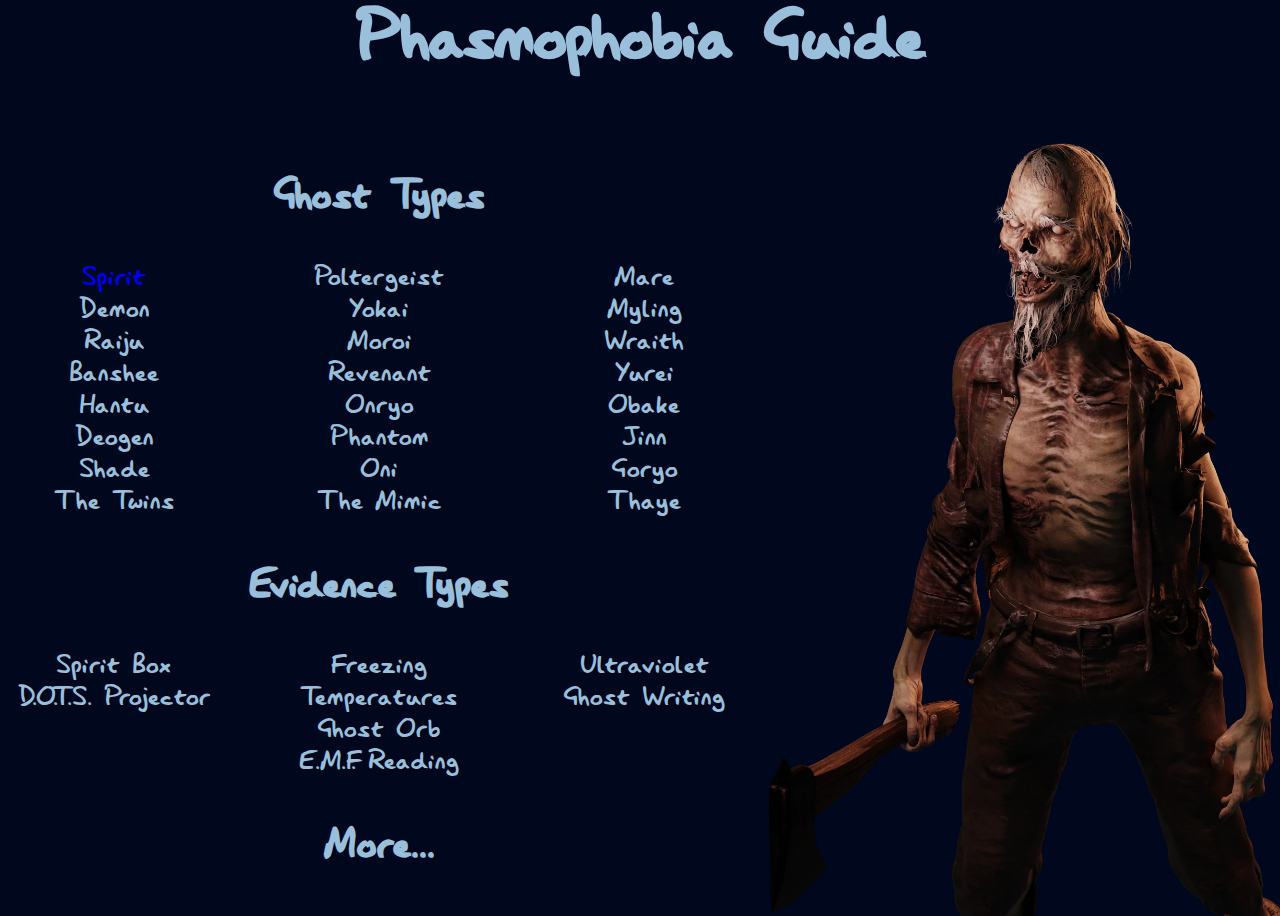
==== commit 38312453: "fixing pathing to certian folders and updating more again" ====
--- a/index.html
+++ b/index.html
@@ -21,7 +21,7 @@
         </h2>
         <div class="ghost-wrapper">
             <div class = "gcol1">
-                <a href="ghost types/spirit.html" style="display:inline-block; text-decoration:none; color:#99bfdb;" class="Spirit"><div>Spirit</div></a>
+                <a href="ghost types/spirit.html" style="display:inline-block; text-decoration:none;" class="Spirit"><div>Spirit</div></a>
                 <a href="ghost types/demon.html" style="display:inline-block; text-decoration:none; color:#99bfdb; margin-left: 0%;" class = "Demon"><div>Demon</div></a>
                 <a href="ghost types/raiju.html" style="display:inline-block; text-decoration:none; color:#99bfdb; margin-left: 0%;" class = "Raiju"><div>Raiju</div></a>
                 <a href="ghost types/banshee.html" style="display:inline-block; text-decoration:none; color:#99bfdb; margin-left: 0%;" class = "Banshee"><div>Banshee</div></a>
--- a/styles.css
+++ b/styles.css
@@ -10,7 +10,6 @@
     text-align: center;
     font-size: xx-large;
     font-family: 'lazy_dog', sans-serif;
-    
 }
 
 h1 {
@@ -45,7 +44,7 @@
 }
 
 .ghost-wrapper:hover {
-    color: #6ca6d0;
+    color: #84a6bd;
 }
 
 .evidence-wrapper {
@@ -79,30 +78,38 @@
 }
 
 .header {
-    background-color: #01081e;
+    background: #01081e;
     color: #99bfdb;
     font-family: 'lazy_dog', sans-serif;
-    height: 8vh;
-    border-bottom: #99bfdb;
+    text-align: center;
+    box-sizing: border-box;
+    height: 5%;
+    margin: 1%;
 }
 
 .more-categories {
-    background-color: #01081e;
-    color:#99bfdb;
+    font-family: 'lazy_dog', sans-serif;
+    text-align: center;
 }
 
 .starting,
 .maps,
+.blink-speed,
 .cursed-objects {
-    background-size: 23vh;
+    height: 16%;
+    width: 100%;
+    color:#99bfdb;
+    background: #01081e;
 }
 
 .starting:hover,
 .maps:hover,
+.blink-speed:hover,
 .cursed-objects:hover {
-    background-size: 23vh;
-    background-color: #99bfdb;
+    height: 16%;
+    width:100%;
     color: #01081e;
+    background: #99bfdb;
 }
 
 
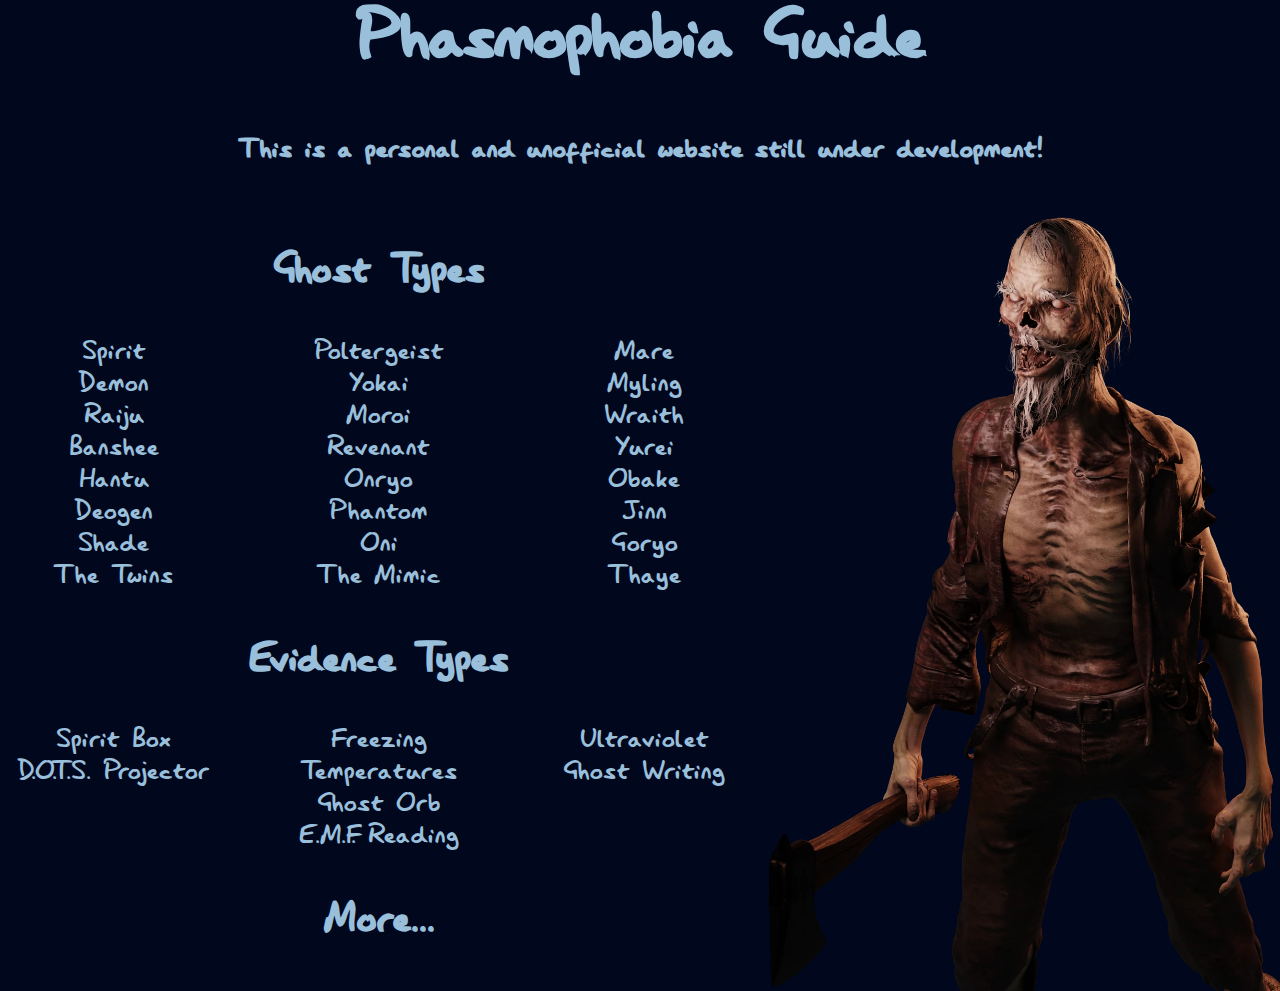
==== commit 61f98964: "small updates, adding more ghost types" ====
--- a/index.html
+++ b/index.html
@@ -10,6 +10,9 @@
     <h1>
         Phasmophobia Guide
     </h1>
+    <h4 style="color: #99bfdb;">
+        This is a personal and unofficial website still under development!
+    </h4>
 
     <div style="position: relative;">
         <img src="homepage_ghost.png" width="auto" height="87%" style="float: right; left: 5%; margin-top: 0px;">
@@ -21,36 +24,36 @@
         </h2>
         <div class="ghost-wrapper">
             <div class = "gcol1">
-                <a href="ghost types/spirit.html" style="display:inline-block; text-decoration:none;" class="Spirit"><div>Spirit</div></a>
-                <a href="ghost types/demon.html" style="display:inline-block; text-decoration:none; color:#99bfdb; margin-left: 0%;" class = "Demon"><div>Demon</div></a>
-                <a href="ghost types/raiju.html" style="display:inline-block; text-decoration:none; color:#99bfdb; margin-left: 0%;" class = "Raiju"><div>Raiju</div></a>
-                <a href="ghost types/banshee.html" style="display:inline-block; text-decoration:none; color:#99bfdb; margin-left: 0%;" class = "Banshee"><div>Banshee</div></a>
-                <a href="ghost types/hantu.html" style="display:inline-block; text-decoration:none; color:#99bfdb; margin-left: 0%;" class = "Hantu"><div>Hantu</div></a>
-                <a href="ghost types/deogen.html" style="display:inline-block; text-decoration:none; color:#99bfdb; margin-left: 0%;" class = "Deogen"><div>Deogen</div></a>
-                <a href="ghost types/shade.html" style="display:inline-block; text-decoration:none; color:#99bfdb; margin-left: 0%;" class = "Shade"><div>Shade</div></a>
-                <a href="ghost types/the_twins.html" style="display:inline-block; text-decoration:none; color:#99bfdb; margin-left: 0%;" class = "The_Twins"><div>The Twins</div></a>
+                <a href="ghost types/spirit.html" class="Spirit"><div>Spirit</div></a>
+                <a href="ghost types/demon.html" class = "Demon"><div>Demon</div></a>
+                <a href="ghost types/raiju.html" class = "Raiju"><div>Raiju</div></a>
+                <a href="ghost types/banshee.html" class = "Banshee"><div>Banshee</div></a>
+                <a href="ghost types/hantu.html" class = "Hantu"><div>Hantu</div></a>
+                <a href="ghost types/deogen.html" class = "Deogen"><div>Deogen</div></a>
+                <a href="ghost types/shade.html" class = "Shade"><div>Shade</div></a>
+                <a href="ghost types/the_twins.html" class = "The_Twins"><div>The Twins</div></a>
             </div>
     
             <div class = "gcol2">
-                <a href="ghost types/poltergeist.html" style="display:inline-block; text-decoration:none; color:#99bfdb; margin-left: 0%;" class = "Poltergeist"><div>Poltergeist</div></a>
-                <a href="ghost types/yokai.html" style="display:inline-block; text-decoration:none; color:#99bfdb; margin-left: 0%;" class = "Yokai"><div>Yokai</div></a>
-                <a href="ghost types/moroi.html" style="display:inline-block; text-decoration:none; color:#99bfdb; margin-left: 0%;" class = "Moroi"><div>Moroi</div></a>
-                <a href="ghost types/revenant.html" style="display:inline-block; text-decoration:none; color:#99bfdb; margin-left: 0%;" class = "Revenant"><div>Revenant</div></a>
-                <a href="ghost types/onryo.html" style="display:inline-block; text-decoration:none; color:#99bfdb; margin-left: 0%;" class = "Onryo"><div>Onryo</div></a>
-                <a href="ghost types/phantom.html" style="display:inline-block; text-decoration:none; color:#99bfdb; margin-left: 0%;" class = "Phantom"><div>Phantom</div></a>
-                <a href="ghost types/oni.html" style="display:inline-block; text-decoration:none; color:#99bfdb; margin-left: 0%;" class = "Oni"><div>Oni</div></a>
-                <a href="ghost types/the_mimic.html" style="display:inline-block; text-decoration:none; color:#99bfdb; margin-left: 0%;" class = "The_Mimic"><div>The Mimic</div></a>
+                <a href="ghost types/poltergeist.html" class = "Poltergeist"><div>Poltergeist</div></a>
+                <a href="ghost types/yokai.html" class = "Yokai"><div>Yokai</div></a>
+                <a href="ghost types/moroi.html" class = "Moroi"><div>Moroi</div></a>
+                <a href="ghost types/revenant.html" class = "Revenant"><div>Revenant</div></a>
+                <a href="ghost types/onryo.html" class = "Onryo"><div>Onryo</div></a>
+                <a href="ghost types/phantom.html" class = "Phantom"><div>Phantom</div></a>
+                <a href="ghost types/oni.html" class = "Oni"><div>Oni</div></a>
+                <a href="ghost types/the_mimic.html" class = "The_Mimic"><div>The Mimic</div></a>
             </div>
                 
             <div class = "gcol3">
-                <a href="ghost types/mare.html" style="display:inline-block; text-decoration:none; color:#99bfdb; margin-left: 0%;" class = "Mare"><div>Mare</div></a>
-                <a href="ghost types/myling.html" style="display:inline-block; text-decoration:none; color:#99bfdb; margin-left: 0%;" class = "Myling"><div>Myling</div></a>
-                <a href="ghost types/wraith.html" style="display:inline-block; text-decoration:none; color:#99bfdb; margin-left: 0%;" class = "Wraith"><div>Wraith</div></a>
-                <a href="ghost types/yurei.html" style="display:inline-block; text-decoration:none; color:#99bfdb; margin-left: 0%;" class = "Yurei"><div>Yurei</div></a>
-                <a href="ghost types/obake.html" style="display:inline-block; text-decoration:none; color:#99bfdb; margin-left: 0%;" class = "Obake"><div>Obake</div></a>
-                <a href="ghost types/jinn.html" style="display:inline-block; text-decoration:none; color:#99bfdb; margin-left: 0%;" class = "Jinn"><div>Jinn</div></a>
-                <a href="ghost types/goryo.html" style="display:inline-block; text-decoration:none; color:#99bfdb; margin-left: 0%;" class = "Goryo"><div>Goryo</div></a>
-                <a href="ghost types/thaye.html" style="display:inline-block; text-decoration:none; color:#99bfdb; margin-left: 0%;" class = "Thaye"><div>Thaye</div></a>
+                <a href="ghost types/mare.html" class = "Mare"><div>Mare</div></a>
+                <a href="ghost types/myling.html" class = "Myling"><div>Myling</div></a>
+                <a href="ghost types/wraith.html" class = "Wraith"><div>Wraith</div></a>
+                <a href="ghost types/yurei.html" class = "Yurei"><div>Yurei</div></a>
+                <a href="ghost types/obake.html" class = "Obake"><div>Obake</div></a>
+                <a href="ghost types/jinn.html" class = "Jinn"><div>Jinn</div></a>
+                <a href="ghost types/goryo.html" class = "Goryo"><div>Goryo</div></a>
+                <a href="ghost types/thaye.html" class = "Thaye"><div>Thaye</div></a>
             </div>   
         </div>
         
@@ -60,19 +63,19 @@
 
         <div class="evidence-wrapper">
             <div class = "ecol1">
-                <a href="evidence/box" style="display:inline-block; text-decoration:none; color:#99bfdb; margin-left: 0%;" class = "box"><div>Spirit Box</div></a>
-                <a href="dots/box" style="display:inline-block; text-decoration:none; color:#99bfdb; margin-left: 0%;" class = "dots"><div>D.O.T.S. Projector</div></a>
+                <a href="evidence/box" style="display:inline-block;  margin-left: 0%;" class = "box"><div>Spirit Box</div></a>
+                <a href="dots/box" style="display:inline-block;  margin-left: 0%;" class = "dots"><div>D.O.T.S. Projector</div></a>
             </div>
     
             <div class = "ecol2">
-                <a href="evidence/freezing" style="display:inline-block; text-decoration:none; color:#99bfdb; margin-left: 0%;" class = "freezing"><div>Freezing Temperatures</div></a>
-                <a href="evidence/orb" style="display:inline-block; text-decoration:none; color:#99bfdb; margin-left: 0%;" class = "orb"><div>Ghost Orb</div></a>
-                <a href="evidence/emf" style="display:inline-block; text-decoration:none; color:#99bfdb; margin-left: 0%;" class = "emf"><div>E.M.F. Reading</div></a>
+                <a href="evidence/freezing" style="display:inline-block;  margin-left: 0%;" class = "freezing"><div>Freezing Temperatures</div></a>
+                <a href="evidence/orb" style="display:inline-block;  margin-left: 0%;" class = "orb"><div>Ghost Orb</div></a>
+                <a href="evidence/emf" style="display:inline-block;  margin-left: 0%;" class = "emf"><div>E.M.F. Reading</div></a>
             </div>
     
             <div class = "ecol3">
-                <a href="evidence/uv" style="display:inline-block; text-decoration:none; color:#99bfdb; margin-left: 0%;" class = "uv"><div>Ultraviolet</div></a>
-                <a href="evidence/writing" style="display:inline-block; text-decoration:none; color:#99bfdb; margin-left: 0%;" class = "writing"><div>Ghost Writing</div></a>
+                <a href="evidence/uv" style="display:inline-block;  margin-left: 0%;" class = "uv"><div>Ultraviolet</div></a>
+                <a href="evidence/writing" style="display:inline-block;  margin-left: 0%;" class = "writing"><div>Ghost Writing</div></a>
             </div>
         </div>
 
--- a/styles.css
+++ b/styles.css
@@ -4,7 +4,8 @@
 }
 
 body {
-    margin: .5;
+    margin: 0;
+    height: 100vh;
     background: #01081e;
     opacity: 1;
     text-align: center;
@@ -67,6 +68,22 @@
     margin-bottom: 5px;
 }
 
+.gcol1 a,
+.gcol2 a,
+.gcol3 a {
+    color: #99bfdb;
+    text-decoration: none;
+    display: inline-block;
+}
+
+.gcol1 a:hover,
+.gcol2 a:hover,
+.gcol3 a:hover {
+    color: white;
+    text-decoration: underline;
+    display: inline-block;
+}
+
 .ecol1,
 .ecol2,
 .ecol3 {
@@ -77,6 +94,21 @@
     margin-bottom: 5px;
 }
 
+.ecol1 a,
+.ecol2 a,
+.ecol3 a {
+    color: #99bfdb;
+    text-decoration: none;
+}
+
+.ecol1 a:hover,
+.ecol2 a:hover,
+.ecol3 a:hover {
+    color: white;
+    text-decoration: underline;
+    display: inline-block;
+}
+
 .header {
     background: #01081e;
     color: #99bfdb;
@@ -84,30 +116,62 @@
     text-align: center;
     box-sizing: border-box;
     height: 5%;
-    margin: 1%;
+    margin: 2%;
 }
 
 .more-categories {
     font-family: 'lazy_dog', sans-serif;
-    text-align: center;
+    text-align: center; 
+    flex-direction: column; 
+    align-items: center;
+    display: flex;
+    justify-content: space-between;
+    height: 90%
 }
 
 .starting,
 .maps,
 .blink-speed,
 .cursed-objects {
-    height: 16%;
     width: 100%;
     color:#99bfdb;
     background: #01081e;
+    box-sizing: border-box;
+    display: flex; 
+    flex: 1; 
+    text-decoration: none;
+    /*justify-content: center; */
+    align-items: center; 
+}
+
+.starting a,
+.maps a,
+.blink-speed a,
+.cursed-objects a {
+    box-sizing: border-box;
+    align-items: center;
+    flex:1;
+    display: flex;
+    width: 100%;
+    height:100%;
+    text-align: center; /* Center text */
+    color:#99bfdb;
+    background: #01081e;
+    justify-content: space-between;
+}
+
+.starting:hover a,
+.maps:hover a,
+.blink-speed:hover a,
+.cursed-objects:hover a {
+    color: #01081e;
+    background: #99bfdb;
 }
 
 .starting:hover,
 .maps:hover,
 .blink-speed:hover,
 .cursed-objects:hover {
-    height: 16%;
-    width:100%;
     color: #01081e;
     background: #99bfdb;
 }
@@ -115,4 +179,3 @@
 
 
 
-
